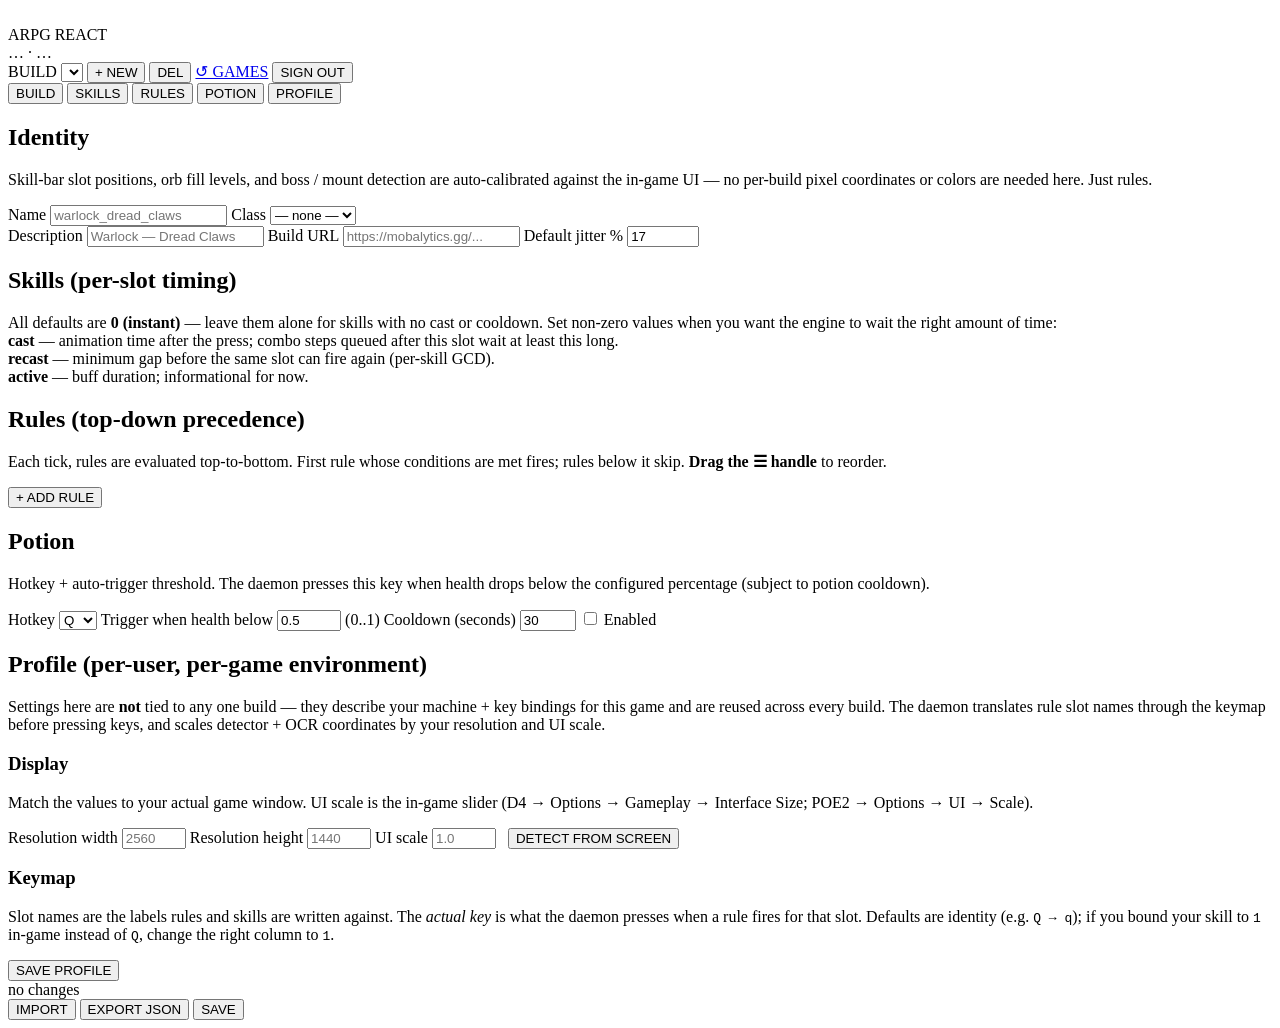
==== editor/static/index.html @ 4351b1f7 "Initial import: ARPG React companion (D4 + POE2) Single-process daemon for solo PC ARPG players on L" ====
<!doctype html>
<html lang="en">
<head>
<meta charset="utf-8">
<meta name="viewport" content="width=device-width, initial-scale=1">
<title>ARPG React — Rule Editor</title>
<link rel="icon" type="image/x-icon" href="/brand/favicon.ico">
<link rel="stylesheet" href="/app.css">
</head>
<body>
  <header class="topbar">
    <div class="brand brand-row">
      <img src="/brand/symbol_red_64.png" alt="" class="brand-glyph-small">
      <div>
        <div class="brand-title">ARPG REACT</div>
        <div class="brand-sub"><span id="gameTag" class="game-tag">…</span> · <span id="userTag">…</span></div>
      </div>
    </div>
    <div class="build-control">
      <label>BUILD</label>
      <select id="buildPicker"></select>
      <button id="newBuildBtn" class="btn ghost" title="New build">+ NEW</button>
      <button id="deleteBuildBtn" class="btn ghost danger" title="Delete current build">DEL</button>
      <a href="/" class="btn ghost" title="Switch game">↺ GAMES</a>
      <button id="logoutBtn" class="btn ghost" title="Sign out">SIGN OUT</button>
    </div>
  </header>

  <nav class="tabs" id="tabs">
    <button class="tab active" data-tab="build">BUILD</button>
    <button class="tab" data-tab="skills">SKILLS</button>
    <button class="tab" data-tab="rules">RULES</button>
    <button class="tab" data-tab="potion">POTION</button>
    <button class="tab" data-tab="profile">PROFILE</button>
  </nav>

  <main>
    <section class="tabpanel active" data-tab="build">
      <h2>Identity</h2>
      <p class="hint">Skill-bar slot positions, orb fill levels, and boss / mount detection are auto-calibrated against the in-game UI — no per-build pixel coordinates or colors are needed here. Just rules.</p>
      <div class="grid two">
        <label>Name <input type="text" id="b_name" placeholder="warlock_dread_claws"></label>
        <label>Class
          <select id="b_class">
            <option value="">— none —</option>
          </select>
        </label>
      </div>
      <label class="full">Description <input type="text" id="b_description" placeholder="Warlock — Dread Claws"></label>
      <label class="full">Build URL <input type="url" id="b_url" placeholder="https://mobalytics.gg/..."></label>
      <label>Default jitter %
        <input type="number" id="b_jitter" min="0" max="100" step="0.5" value="17">
      </label>
    </section>

    <section class="tabpanel" data-tab="skills">
      <h2>Skills <span class="muted">(per-slot timing)</span></h2>
      <p class="hint">All defaults are <strong>0 (instant)</strong> — leave them alone for skills with no cast or cooldown. Set non-zero values when you want the engine to wait the right amount of time:
        <br><strong>cast</strong> — animation time after the press; combo steps queued after this slot wait at least this long.
        <br><strong>recast</strong> — minimum gap before the same slot can fire again (per-skill GCD).
        <br><strong>active</strong> — buff duration; informational for now.</p>
      <div id="skillsList"></div>
    </section>

    <section class="tabpanel" data-tab="rules">
      <h2>Rules <span class="muted">(top-down precedence)</span></h2>
      <p class="hint">Each tick, rules are evaluated top-to-bottom. First rule whose conditions are met fires; rules below it skip. <strong>Drag the ☰ handle</strong> to reorder.</p>
      <div id="rulesList"></div>
      <button class="btn primary" id="addRuleBtn">+ ADD RULE</button>
    </section>

    <section class="tabpanel" data-tab="potion">
      <h2>Potion</h2>
      <p class="hint">Hotkey + auto-trigger threshold. The daemon presses this key when health drops below the configured percentage (subject to potion cooldown).</p>
      <label>Hotkey
        <select id="p_hotkey">
          <option>Q</option><option>1</option><option>2</option><option>3</option>
          <option>4</option><option>F1</option><option>F2</option>
        </select>
      </label>
      <label>Trigger when health below
        <input type="number" id="p_threshold" min="0" max="1" step="0.05" value="0.5">
        <span class="muted">(0..1)</span>
      </label>
      <label>Cooldown (seconds)
        <input type="number" id="p_cooldown" min="1" max="120" step="1" value="30">
      </label>
      <label>
        <input type="checkbox" id="p_enabled"> Enabled
      </label>
    </section>

    <section class="tabpanel" data-tab="profile">
      <h2>Profile <span class="muted">(per-user, per-game environment)</span></h2>
      <p class="hint">Settings here are <strong>not</strong> tied to any one build — they describe your machine + key bindings for this game and are reused across every build. The daemon translates rule slot names through the keymap before pressing keys, and scales detector + OCR coordinates by your resolution and UI scale.</p>

      <h3 class="section-h">Display</h3>
      <p class="hint">Match the values to your actual game window. UI scale is the in-game slider (D4 → Options → Gameplay → Interface Size; POE2 → Options → UI → Scale).</p>
      <div class="grid two">
        <label>Resolution width
          <input type="number" id="prof_screen_w" min="640" max="7680" step="1" placeholder="2560">
        </label>
        <label>Resolution height
          <input type="number" id="prof_screen_h" min="480" max="4320" step="1" placeholder="1440">
        </label>
        <label>UI scale
          <input type="number" id="prof_ui_scale" min="0.5" max="2.0" step="0.05" placeholder="1.0">
        </label>
        <label>&nbsp;
          <button type="button" class="btn ghost" id="prof_autodetect">DETECT FROM SCREEN</button>
        </label>
      </div>

      <h3 class="section-h">Keymap</h3>
      <p class="hint">Slot names are the labels rules and skills are written against. The <em>actual key</em> is what the daemon presses when a rule fires for that slot. Defaults are identity (e.g. <code>Q → q</code>); if you bound your skill to <code>1</code> in-game instead of <code>Q</code>, change the right column to <code>1</code>.</p>
      <div id="keymapList"></div>

      <div class="profile-actions">
        <button type="button" class="btn primary" id="prof_save">SAVE PROFILE</button>
        <span id="prof_status" class="muted"></span>
      </div>
    </section>
  </main>

  <footer class="actionbar">
    <div class="status">
      <span id="statusText">no changes</span>
    </div>
    <div class="actions">
      <input type="file" id="importFile" accept=".json" style="display:none">
      <button class="btn ghost" id="importBtn">IMPORT</button>
      <button class="btn ghost" id="exportBtn">EXPORT JSON</button>
      <button class="btn primary" id="saveBtn">SAVE</button>
    </div>
  </footer>

  <div id="toast" class="toast"></div>

  <script src="/app.js"></script>
</body>
</html>
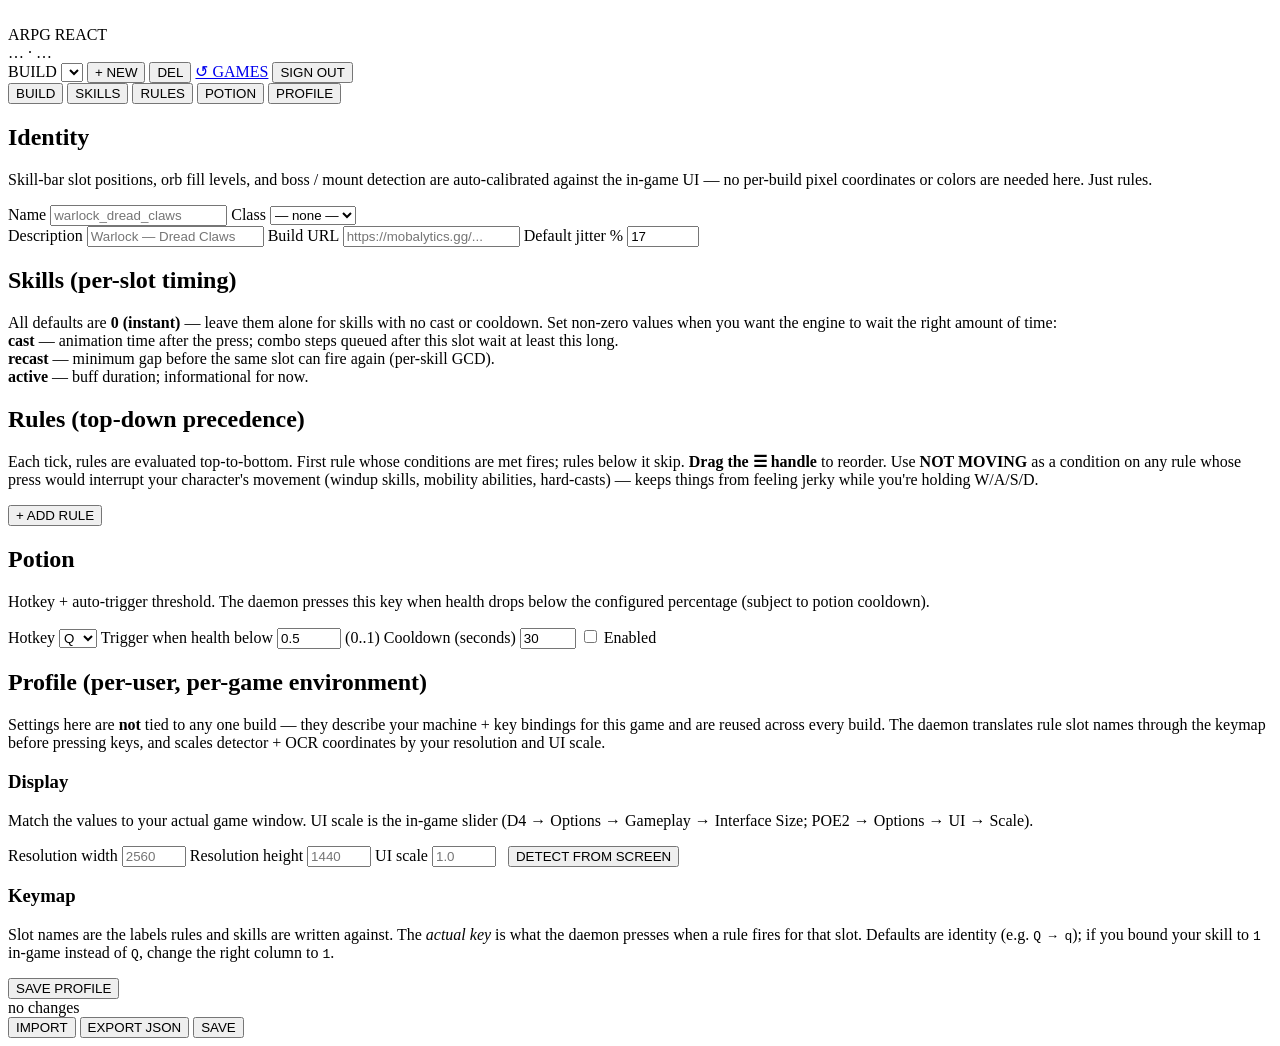
==== commit 935ebbc3: "engine: gate auto-cast rules on WASD movement state New MOVEMENT_KEY_HELD / MOVEMENT_KEY_NOT_HELD co" ====
--- a/editor/static/index.html
+++ b/editor/static/index.html
@@ -64,7 +64,7 @@
 
     <section class="tabpanel" data-tab="rules">
       <h2>Rules <span class="muted">(top-down precedence)</span></h2>
-      <p class="hint">Each tick, rules are evaluated top-to-bottom. First rule whose conditions are met fires; rules below it skip. <strong>Drag the ☰ handle</strong> to reorder.</p>
+      <p class="hint">Each tick, rules are evaluated top-to-bottom. First rule whose conditions are met fires; rules below it skip. <strong>Drag the ☰ handle</strong> to reorder. Use <strong>NOT MOVING</strong> as a condition on any rule whose press would interrupt your character's movement (windup skills, mobility abilities, hard-casts) — keeps things from feeling jerky while you're holding W/A/S/D.</p>
       <div id="rulesList"></div>
       <button class="btn primary" id="addRuleBtn">+ ADD RULE</button>
     </section>
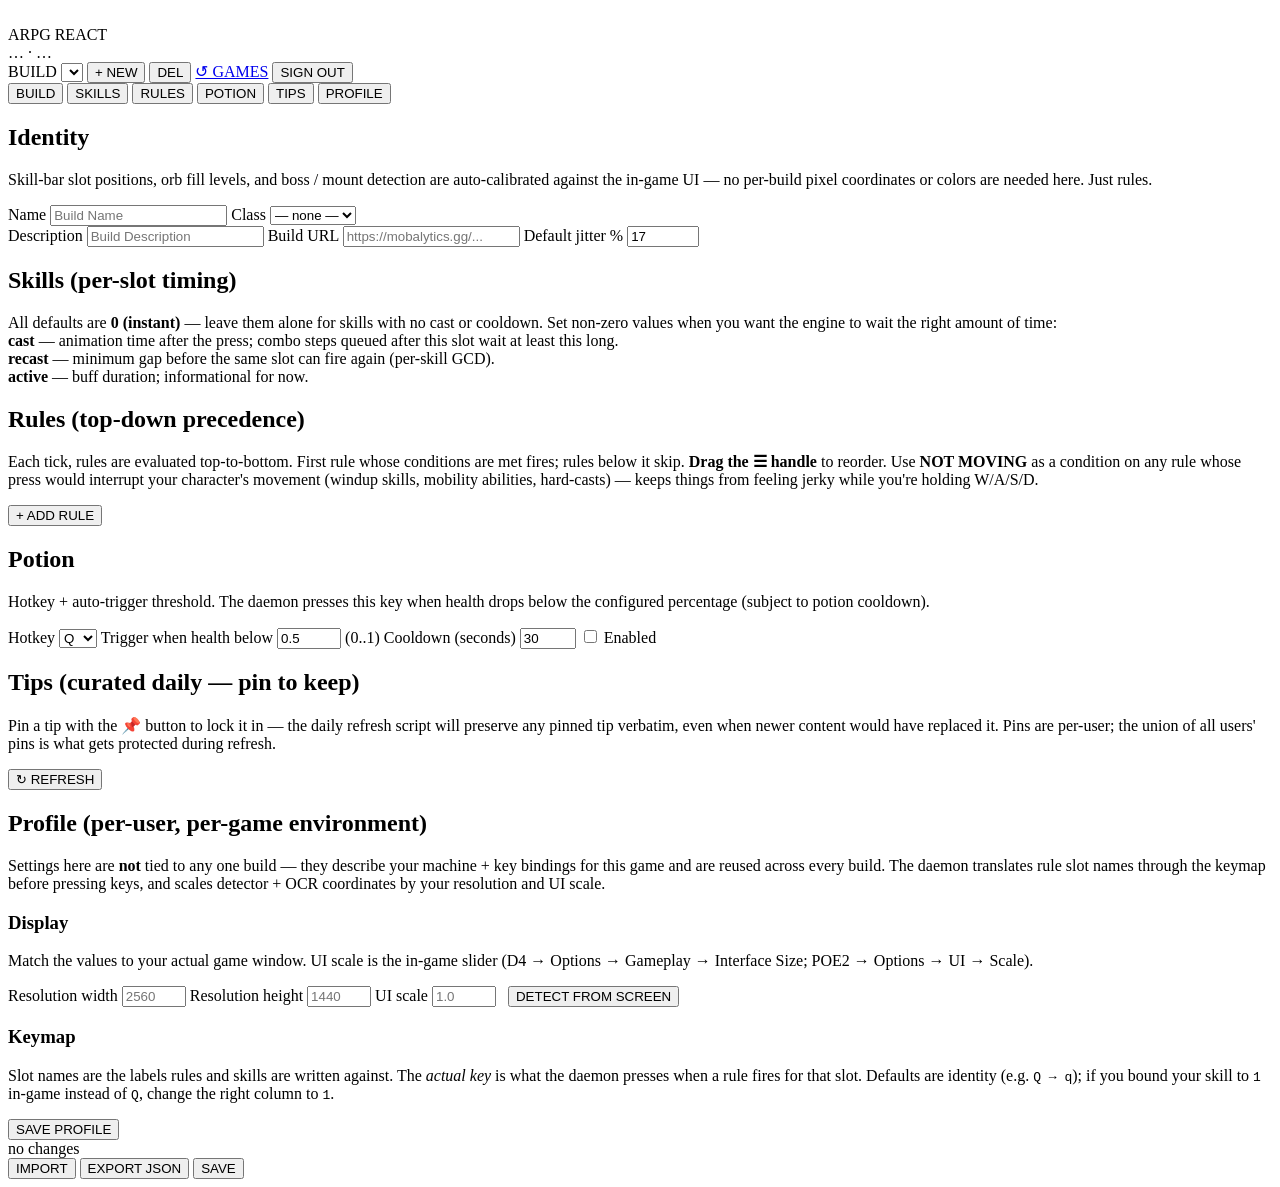
==== commit 8a471bf9: "tips: panel TIPS tab + editor pin UI + daily refresh tool Curated strategy-tip cards for both D4 and" ====
--- a/editor/static/index.html
+++ b/editor/static/index.html
@@ -31,6 +31,7 @@
     <button class="tab" data-tab="skills">SKILLS</button>
     <button class="tab" data-tab="rules">RULES</button>
     <button class="tab" data-tab="potion">POTION</button>
+    <button class="tab" data-tab="tips">TIPS</button>
     <button class="tab" data-tab="profile">PROFILE</button>
   </nav>
 
@@ -39,14 +40,14 @@
       <h2>Identity</h2>
       <p class="hint">Skill-bar slot positions, orb fill levels, and boss / mount detection are auto-calibrated against the in-game UI — no per-build pixel coordinates or colors are needed here. Just rules.</p>
       <div class="grid two">
-        <label>Name <input type="text" id="b_name" placeholder="warlock_dread_claws"></label>
+        <label>Name <input type="text" id="b_name" placeholder="Build Name"></label>
         <label>Class
           <select id="b_class">
             <option value="">— none —</option>
           </select>
         </label>
       </div>
-      <label class="full">Description <input type="text" id="b_description" placeholder="Warlock — Dread Claws"></label>
+      <label class="full">Description <input type="text" id="b_description" placeholder="Build Description"></label>
       <label class="full">Build URL <input type="url" id="b_url" placeholder="https://mobalytics.gg/..."></label>
       <label>Default jitter %
         <input type="number" id="b_jitter" min="0" max="100" step="0.5" value="17">
@@ -88,6 +89,17 @@
       <label>
         <input type="checkbox" id="p_enabled"> Enabled
       </label>
+    </section>
+
+    <section class="tabpanel" data-tab="tips">
+      <h2>Tips <span class="muted">(curated daily — pin to keep)</span></h2>
+      <p class="hint">Pin a tip with the 📌 button to lock it in — the daily refresh script will preserve any pinned tip verbatim, even when newer content would have replaced it. Pins are per-user; the union of all users' pins is what gets protected during refresh.</p>
+      <div class="tips-toolbar">
+        <button class="btn ghost" id="tipsRefreshBtn" title="Re-fetch tips and pin state">↻ REFRESH</button>
+        <span id="tipsStatus" class="muted"></span>
+      </div>
+      <div id="tipsChips" class="tips-chips"></div>
+      <div id="tipsList" class="tips-list"></div>
     </section>
 
     <section class="tabpanel" data-tab="profile">
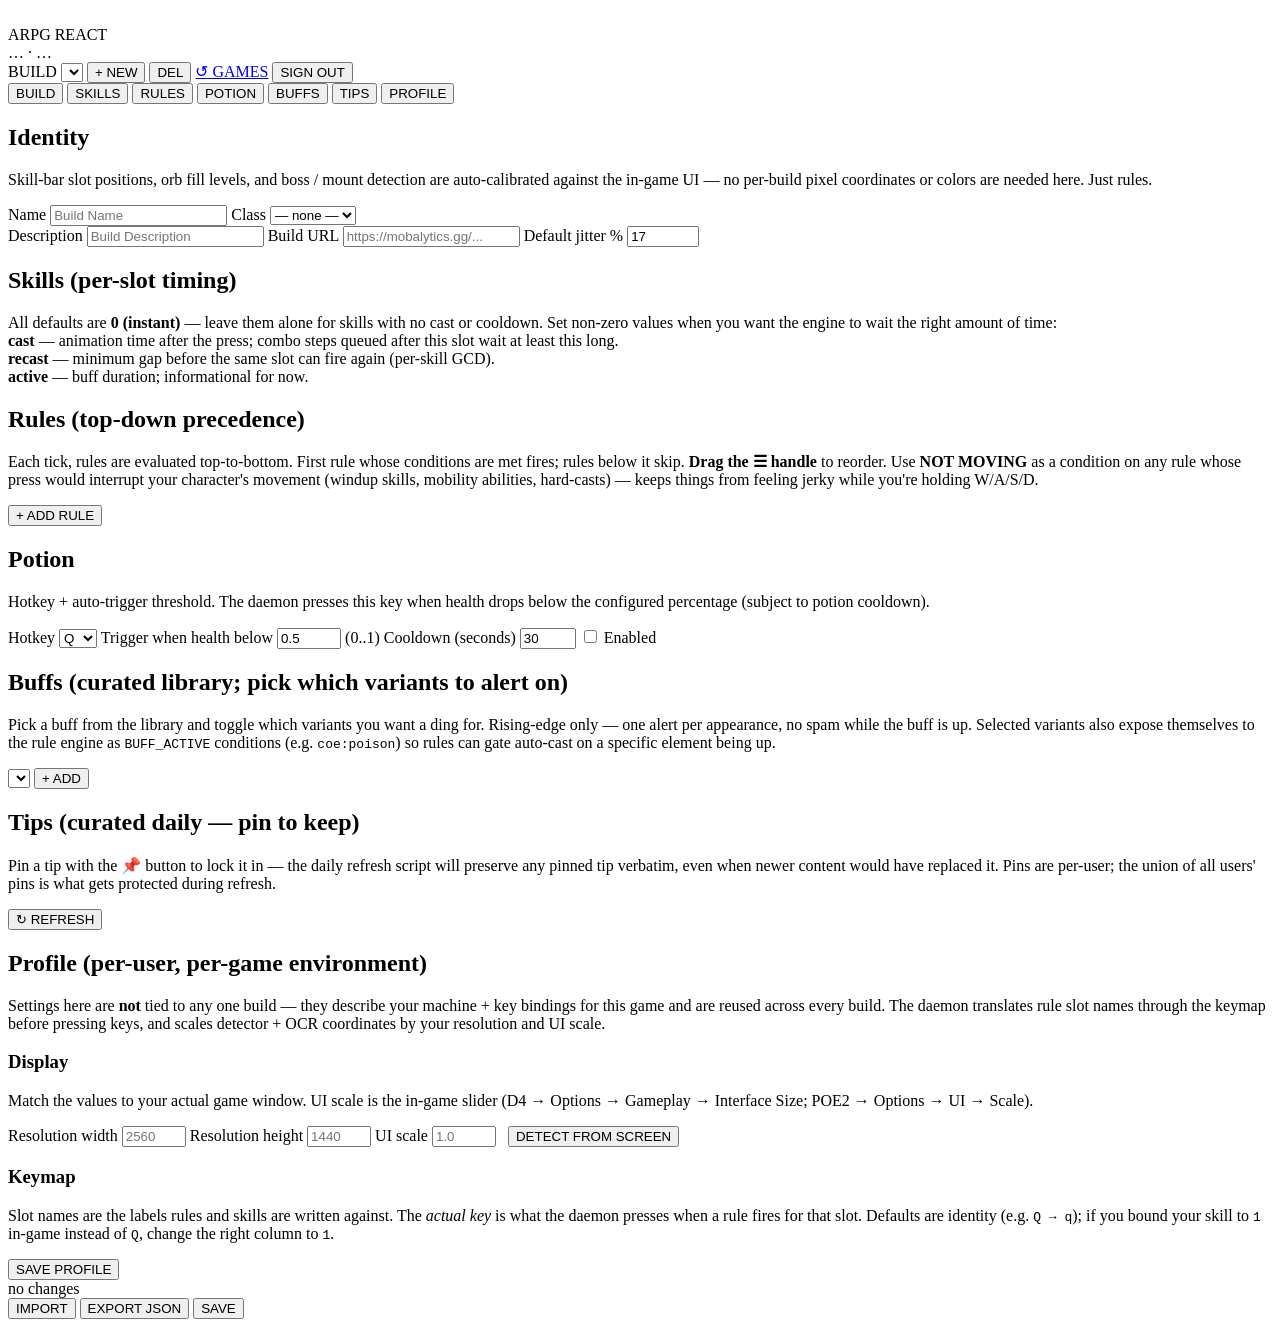
==== commit e2349acb: "d3 support + buff watcher + settings panel rollup Wholesale commit of accumulated WIP across the buf" ====
--- a/editor/static/index.html
+++ b/editor/static/index.html
@@ -31,6 +31,7 @@
     <button class="tab" data-tab="skills">SKILLS</button>
     <button class="tab" data-tab="rules">RULES</button>
     <button class="tab" data-tab="potion">POTION</button>
+    <button class="tab" data-tab="buffs">BUFFS</button>
     <button class="tab" data-tab="tips">TIPS</button>
     <button class="tab" data-tab="profile">PROFILE</button>
   </nav>
@@ -89,6 +90,17 @@
       <label>
         <input type="checkbox" id="p_enabled"> Enabled
       </label>
+    </section>
+
+    <section class="tabpanel" data-tab="buffs">
+      <h2>Buffs <span class="muted">(curated library; pick which variants to alert on)</span></h2>
+      <p class="hint">Pick a buff from the library and toggle which variants you want a ding for. Rising-edge only — one alert per appearance, no spam while the buff is up. Selected variants also expose themselves to the rule engine as <code>BUFF_ACTIVE</code> conditions (e.g. <code>coe:poison</code>) so rules can gate auto-cast on a specific element being up.</p>
+
+      <div class="buffs-toolbar">
+        <select id="addBuffSelect"></select>
+        <button class="btn primary" id="addBuffBtn">+ ADD</button>
+      </div>
+      <div id="buffsList"></div>
     </section>
 
     <section class="tabpanel" data-tab="tips">
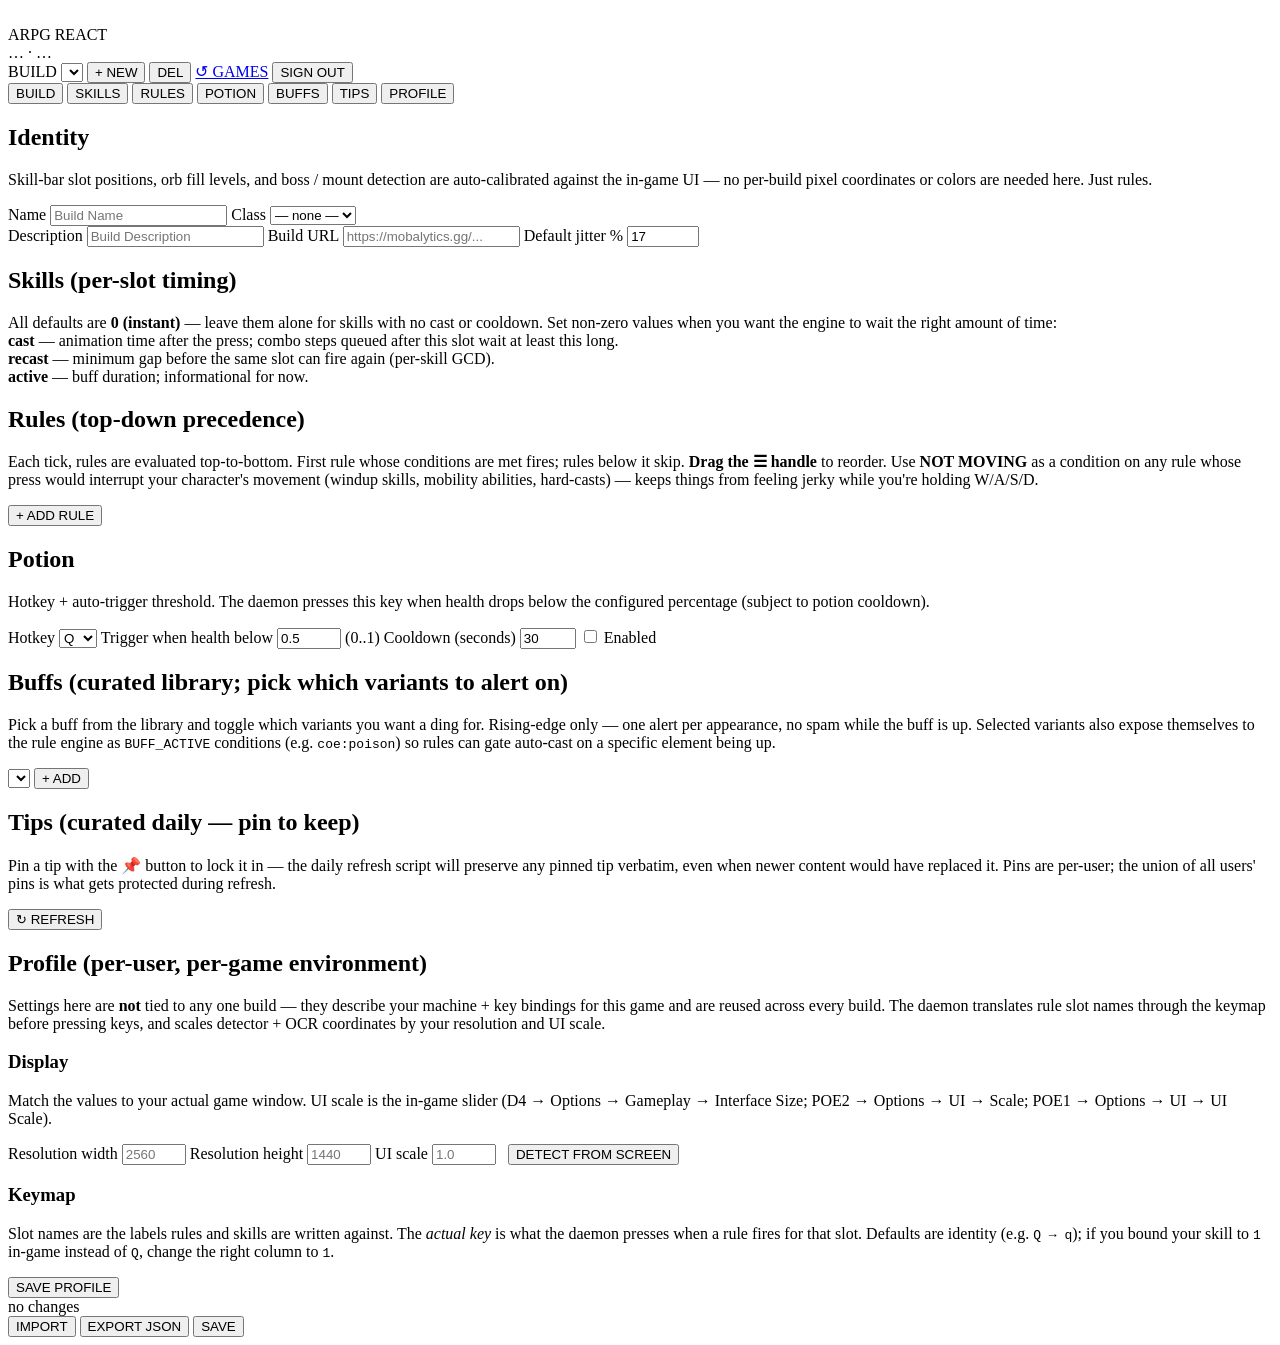
==== commit 16be398e: "feat: game-window watcher, parity tests, tips refresh, editor updates Adds game_window.py watcher an" ====
--- a/editor/static/index.html
+++ b/editor/static/index.html
@@ -119,7 +119,7 @@
       <p class="hint">Settings here are <strong>not</strong> tied to any one build — they describe your machine + key bindings for this game and are reused across every build. The daemon translates rule slot names through the keymap before pressing keys, and scales detector + OCR coordinates by your resolution and UI scale.</p>
 
       <h3 class="section-h">Display</h3>
-      <p class="hint">Match the values to your actual game window. UI scale is the in-game slider (D4 → Options → Gameplay → Interface Size; POE2 → Options → UI → Scale).</p>
+      <p class="hint">Match the values to your actual game window. UI scale is the in-game slider (D4 → Options → Gameplay → Interface Size; POE2 → Options → UI → Scale; POE1 → Options → UI → UI Scale).</p>
       <div class="grid two">
         <label>Resolution width
           <input type="number" id="prof_screen_w" min="640" max="7680" step="1" placeholder="2560">
